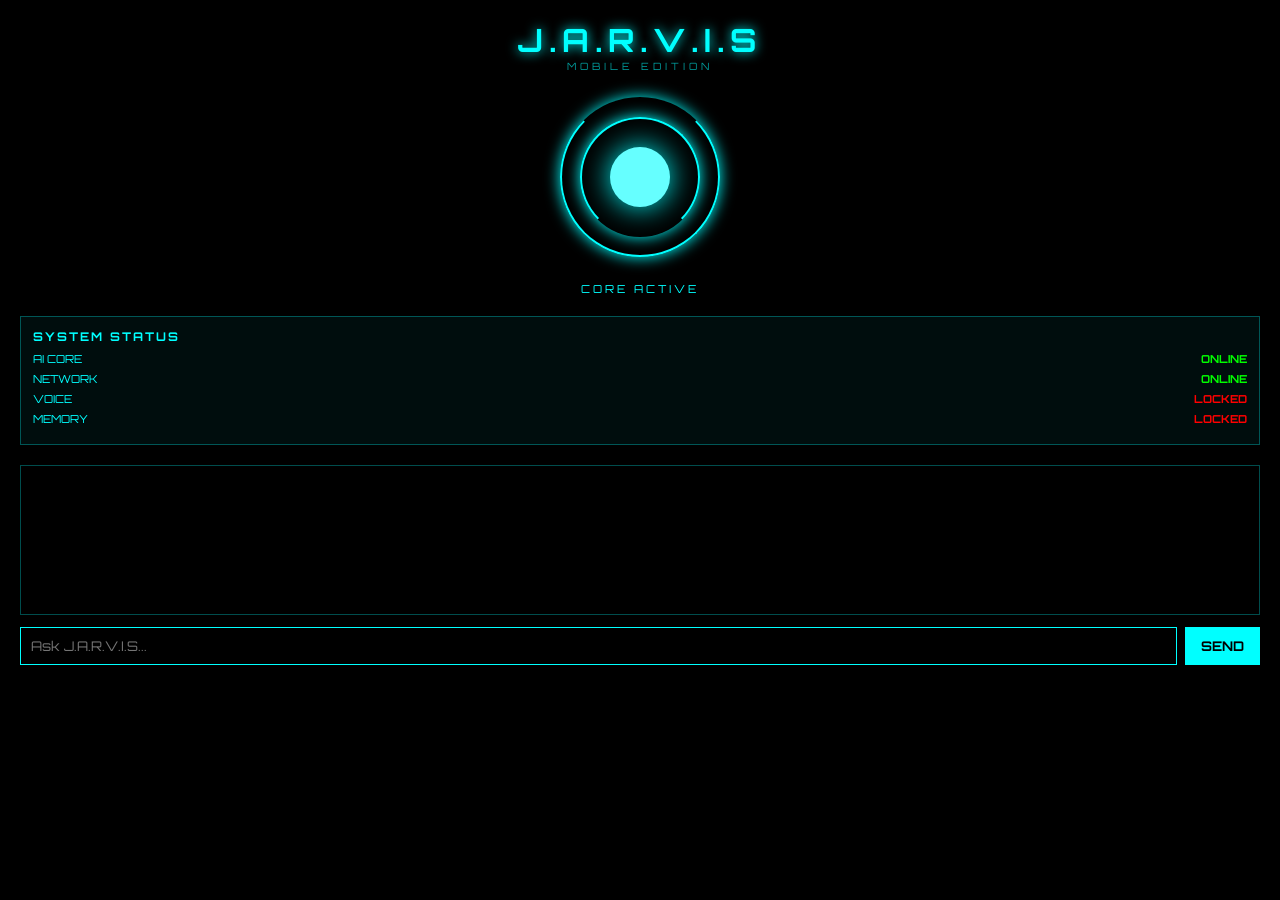
==== index.html @ afc0423c "Fix file paths and syntax errors for GitHub Pages deployment Co-authored-by: singaporexfreefire1-has" ====
<!DOCTYPE html>

<html>

<head>

<meta charset="UTF-8">

<meta name="viewport" content="width=device-width, initial-scale=1">

<title>J.A.R.V.I.S</title>

<link rel="stylesheet" href="style.css">

</head>

<body>

<header><h1>J.A.R.V.I.S</h1><p>MOBILE EDITION</p></header>

<div class="core">

<div class="ring r1"></div>

<div class="ring r2"></div>

<div class="center"></div>

</div>

<p class="core-text">CORE ACTIVE</p>

<div class="status">

<h2>SYSTEM STATUS</h2>

<div class="row"><span>AI CORE</span><b class="on"> ONLINE</b></div>

<div class="row"><span>NETWORK</span><b class="on"> ONLINE</b></div>

<div class="row"><span>VOICE</span><b class="off"> LOCKED</b></div>

<div class="row"><span>MEMORY</span><b class="off"> LOCKED</b></div>

</div>

<div class="chat" id="chat"></div>

<div class="input-area">

<input id="msg" placeholder="Ask J.A.R.V.I.S...">

<button id="send">SEND</button>

</div>

<script src="script.js"></script>

</body>

</html>
---- style.css ----
@import url('https://fonts.googleapis.com/css2?family=Orbitron:wght@400;700&display=swap');

* {
  margin: 0;
  padding: 0;
  box-sizing: border-box;
  font-family: 'Orbitron', sans-serif;
}

body {
  background: #000;
  color: #0ff;
  padding: 20px;
}

header {
  text-align: center;
}

header h1 {
  letter-spacing: 6px;
  text-shadow: 0 0 12px #0ff;
}

header p {
  font-size: 10px;
  letter-spacing: 4px;
  opacity: .6;
}

.core {
  position: relative;
  width: 160px;
  height: 160px;
  margin: 25px auto;
}

.ring {
  position: absolute;
  border: 2px solid #0ff;
  border-radius: 50%;
  box-shadow: 0 0 15px #0ff;
}

.r1 {
  inset: 0;
  border-top-color: transparent;
  animation: spin 3s linear infinite;
}

.r2 {
  inset: 20px;
  border-bottom-color: transparent;
  animation: spin 2s linear infinite reverse;
}

.center {
  position: absolute;
  inset: 50px;
  background: #6ff;
  border-radius: 50%;
  box-shadow: 0 0 30px #0ff;
  animation: pulse 1.5s infinite;
}

@keyframes spin {
  to { transform: rotate(360deg); }
}

@keyframes pulse {
  50% { opacity: .4; }
}

.core-text {
  text-align: center;
  font-size: 11px;
  letter-spacing: 3px;
}

.status {
  border: 1px solid rgba(0, 255, 255, 0.3);
  background: rgba(0, 255, 255, 0.05);
  padding: 12px;
  margin: 20px 0;
}

.status h2 {
  font-size: 12px;
  letter-spacing: 2px;
  margin-bottom: 8px;
}

.row {
  display: flex;
  justify-content: space-between;
  font-size: 11px;
  margin: 6px 0;
}

.on {
  color: #0f0;
}

.off {
  color: #f00;
}

.chat {
  border: 1px solid rgba(0, 255, 255, 0.3);
  height: 150px;
  overflow-y: auto;
  padding: 10px;
  font-size: 12px;
}

.msg {
  margin: 6px 0;
  padding: 6px;
  border-left: 2px solid #0ff;
  background: rgba(0, 255, 255, 0.08);
}

.msg.user {
  border-left-color: #fff;
}

.input-area {
  display: flex;
  gap: 8px;
  margin-top: 12px;
}

input {
  flex: 1;
  background: #000;
  border: 1px solid #0ff;
  color: #0ff;
  padding: 10px;
  outline: none;
}

button {
  background: #0ff;
  color: #000;
  border: none;
  padding: 10px 16px;
  font-weight: bold;
  cursor: pointer;
}
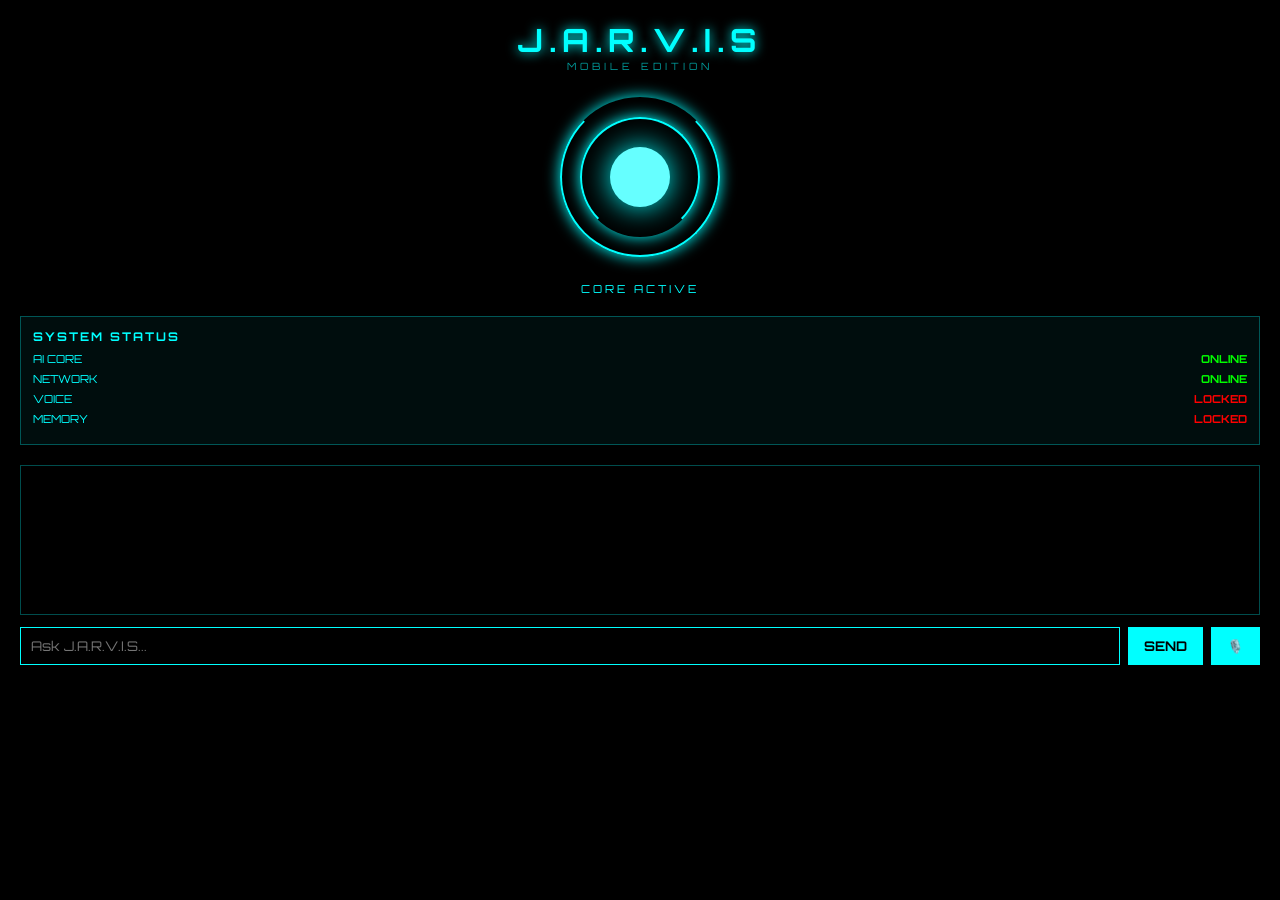
==== commit 30e8b044: "Add microphone button to input area" ====
--- a/index.html
+++ b/index.html
@@ -50,7 +50,7 @@
 
 <input id="msg" placeholder="Ask J.A.R.V.I.S...">
 
-<button id="send">SEND</button>
+<button id="send">SEND</button> <button id="mic-btn">🎙️</button>
 
 </div>
 
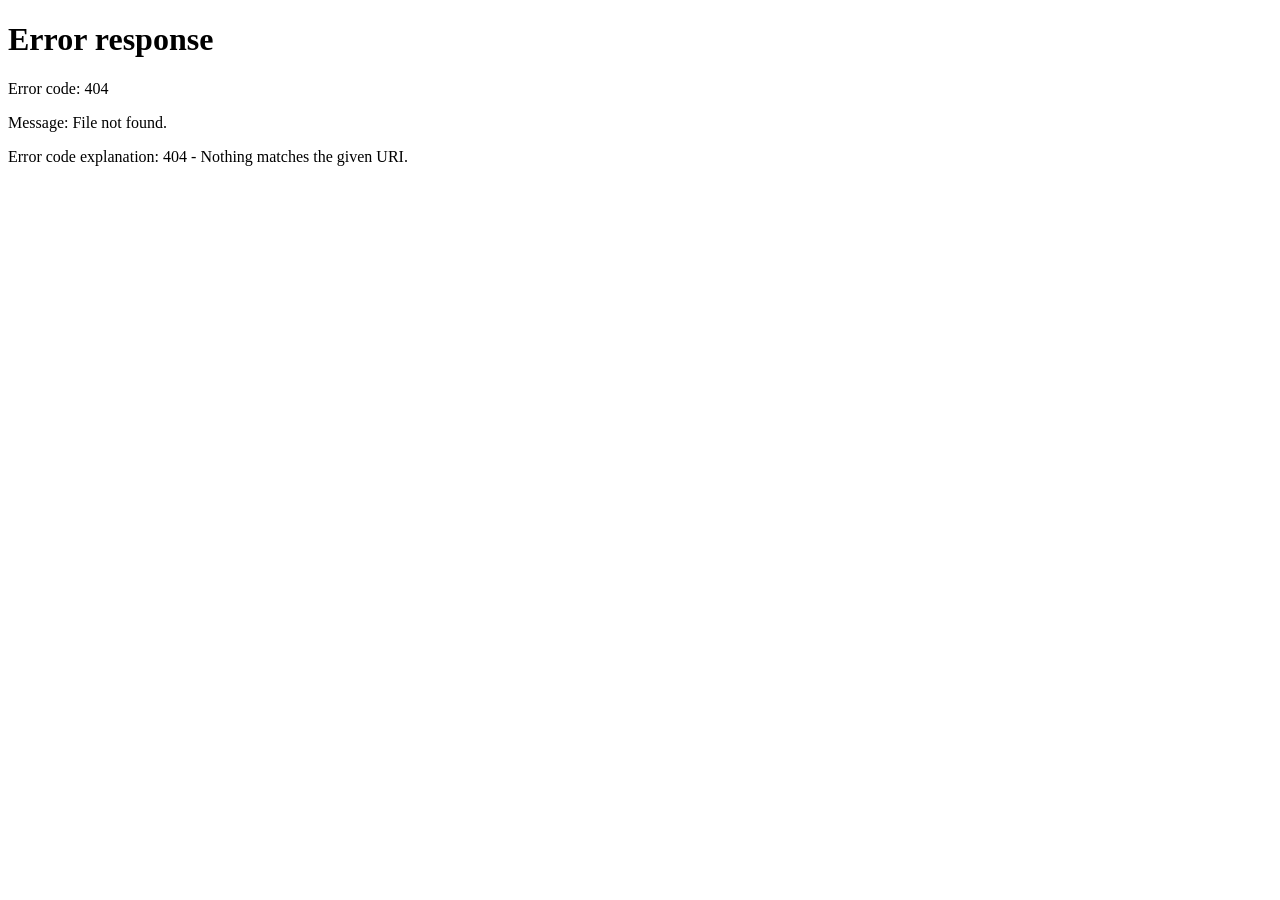
==== commit 3966aa01: "Update root redirect and frontied index.html Improve root index.html redirect for GitHub Pages and e" ====
--- a/index.html
+++ b/index.html
@@ -1,61 +1,18 @@
 <!DOCTYPE html>
-
-<html>
-
+<html lang="en">
 <head>
-
-<meta charset="UTF-8">
-
-<meta name="viewport" content="width=device-width, initial-scale=1">
-
-<title>J.A.R.V.I.S</title>
-
-<link rel="stylesheet" href="style.css">
-
+  <meta charset="UTF-8">
+  <script>
+    var path = window.location.pathname;
+    if (!path.endsWith('/')) {
+      path += '/';
+    }
+    window.location.replace(path + 'frontied/');
+  </script>
+  <meta http-equiv="refresh" content="0; url=./frontied/">
+  <title>J.A.R.V.I.S - Redirecting</title>
 </head>
-
 <body>
-
-<header><h1>J.A.R.V.I.S</h1><p>MOBILE EDITION</p></header>
-
-<div class="core">
-
-<div class="ring r1"></div>
-
-<div class="ring r2"></div>
-
-<div class="center"></div>
-
-</div>
-
-<p class="core-text">CORE ACTIVE</p>
-
-<div class="status">
-
-<h2>SYSTEM STATUS</h2>
-
-<div class="row"><span>AI CORE</span><b class="on"> ONLINE</b></div>
-
-<div class="row"><span>NETWORK</span><b class="on"> ONLINE</b></div>
-
-<div class="row"><span>VOICE</span><b class="off"> LOCKED</b></div>
-
-<div class="row"><span>MEMORY</span><b class="off"> LOCKED</b></div>
-
-</div>
-
-<div class="chat" id="chat"></div>
-
-<div class="input-area">
-
-<input id="msg" placeholder="Ask J.A.R.V.I.S...">
-
-<button id="send">SEND</button> <button id="mic-btn">🎙️</button>
-
-</div>
-
-<script src="script.js"></script>
-
+  <p>Redirecting to J.A.R.V.I.S... If you are not redirected automatically, <a href="./frontied/">click here</a>.</p>
 </body>
-
 </html>
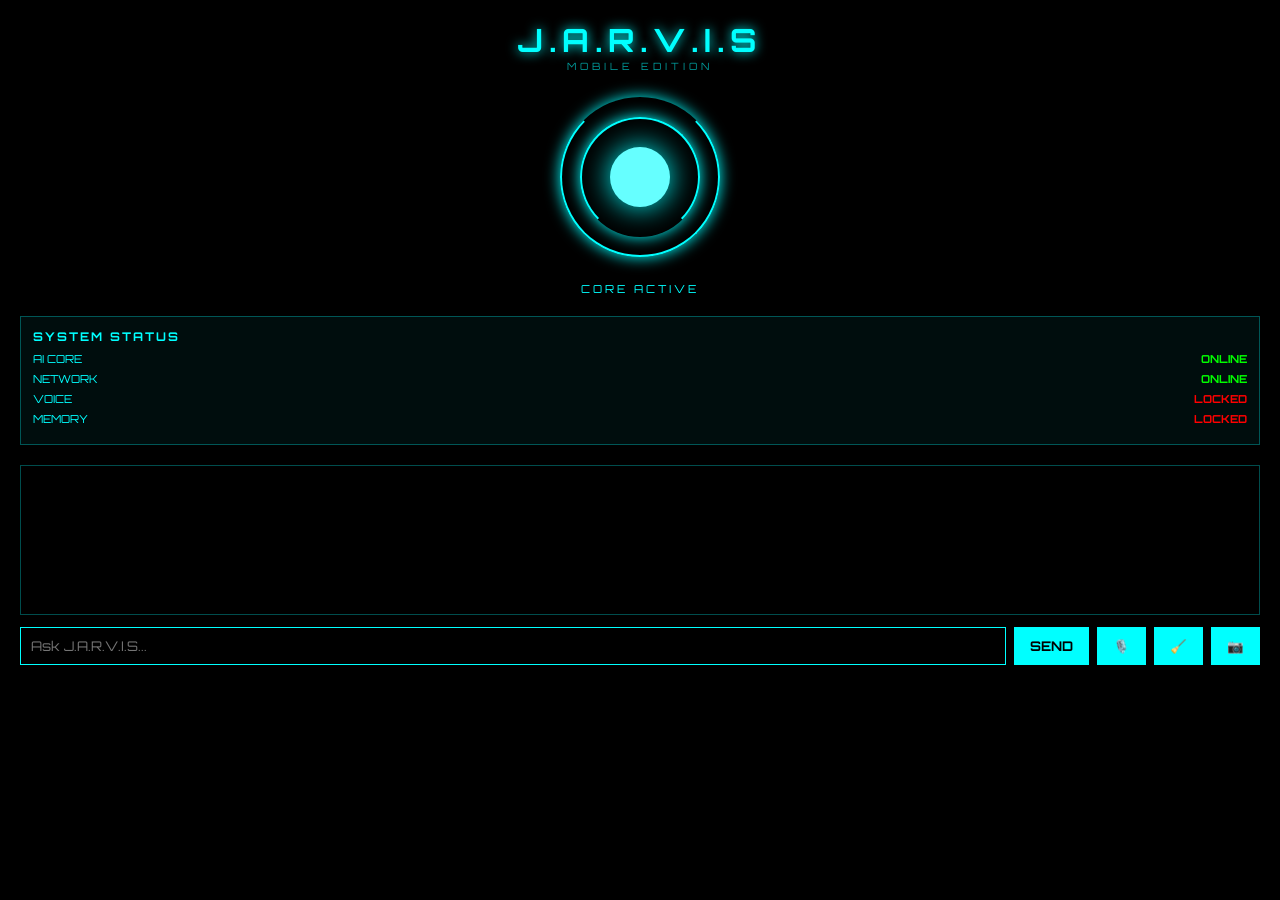
==== commit a30cc5ad: "Fix web app interface rendering on root and script syntax errors Co-authored-by: singaporexfreefire1" ====
--- a/index.html
+++ b/index.html
@@ -1,18 +1,42 @@
 <!DOCTYPE html>
-<html lang="en">
+<html>
 <head>
-  <meta charset="UTF-8">
-  <script>
-    var path = window.location.pathname;
-    if (!path.endsWith('/')) {
-      path += '/';
-    }
-    window.location.replace(path + 'frontied/');
-  </script>
-  <meta http-equiv="refresh" content="0; url=./frontied/">
-  <title>J.A.R.V.I.S - Redirecting</title>
+<meta charset="UTF-8">
+<meta name="viewport" content="width=device-width, initial-scale=1">
+<title>J.A.R.V.I.S</title>
+<link rel="stylesheet" href="style.css">
 </head>
 <body>
-  <p>Redirecting to J.A.R.V.I.S... If you are not redirected automatically, <a href="./frontied/">click here</a>.</p>
+
+<header><h1>J.A.R.V.I.S</h1><p>MOBILE EDITION</p></header>
+
+<div class="core">
+<div class="ring r1"></div>
+<div class="ring r2"></div>
+<div class="center"></div>
+</div>
+
+<p class="core-text">CORE ACTIVE</p>
+
+<div class="status">
+<h2>SYSTEM STATUS</h2>
+<div class="row"><span>AI CORE</span><b class="on"> ONLINE</b></div>
+<div class="row"><span>NETWORK</span><b class="on"> ONLINE</b></div>
+<div class="row"><span>VOICE</span><b class="off"> LOCKED</b></div>
+<div class="row"><span>MEMORY</span><b class="off"> LOCKED</b></div>
+</div>
+
+<div class="chat" id="chat"></div>
+
+<div class="input-area">
+<input id="msg" placeholder="Ask J.A.R.V.I.S...">
+<button id="send">SEND</button>
+<button id="mic-btn">🎙️</button>
+<button id="clear-btn">🧹</button>
+<button id="cam-btn">📷</button>
+<input type="file" id="img-input" accept="image/*" capture="environment" style="display:none">
+</div>
+
+<script src="script.js"></script>
 </body>
 </html>
--- a/style.css
+++ b/style.css
@@ -0,0 +1,149 @@
+@import url('https://fonts.googleapis.com/css2?family=Orbitron:wght@400;700&display=swap');
+
+* {
+  margin: 0;
+  padding: 0;
+  box-sizing: border-box;
+  font-family: 'Orbitron', sans-serif;
+}
+
+body {
+  background: #000;
+  color: #0ff;
+  padding: 20px;
+}
+
+header {
+  text-align: center;
+}
+
+header h1 {
+  letter-spacing: 6px;
+  text-shadow: 0 0 12px #0ff;
+}
+
+header p {
+  font-size: 10px;
+  letter-spacing: 4px;
+  opacity: .6;
+}
+
+.core {
+  position: relative;
+  width: 160px;
+  height: 160px;
+  margin: 25px auto;
+}
+
+.ring {
+  position: absolute;
+  border: 2px solid #0ff;
+  border-radius: 50%;
+  box-shadow: 0 0 15px #0ff;
+}
+
+.r1 {
+  inset: 0;
+  border-top-color: transparent;
+  animation: spin 3s linear infinite;
+}
+
+.r2 {
+  inset: 20px;
+  border-bottom-color: transparent;
+  animation: spin 2s linear infinite reverse;
+}
+
+.center {
+  position: absolute;
+  inset: 50px;
+  background: #6ff;
+  border-radius: 50%;
+  box-shadow: 0 0 30px #0ff;
+  animation: pulse 1.5s infinite;
+}
+
+@keyframes spin {
+  to { transform: rotate(360deg); }
+}
+
+@keyframes pulse {
+  50% { opacity: .4; }
+}
+
+.core-text {
+  text-align: center;
+  font-size: 11px;
+  letter-spacing: 3px;
+}
+
+.status {
+  border: 1px solid rgba(0, 255, 255, 0.3);
+  background: rgba(0, 255, 255, 0.05);
+  padding: 12px;
+  margin: 20px 0;
+}
+
+.status h2 {
+  font-size: 12px;
+  letter-spacing: 2px;
+  margin-bottom: 8px;
+}
+
+.row {
+  display: flex;
+  justify-content: space-between;
+  font-size: 11px;
+  margin: 6px 0;
+}
+
+.on {
+  color: #0f0;
+}
+
+.off {
+  color: #f00;
+}
+
+.chat {
+  border: 1px solid rgba(0, 255, 255, 0.3);
+  height: 150px;
+  overflow-y: auto;
+  padding: 10px;
+  font-size: 12px;
+}
+
+.msg {
+  margin: 6px 0;
+  padding: 6px;
+  border-left: 2px solid #0ff;
+  background: rgba(0, 255, 255, 0.08);
+}
+
+.msg.user {
+  border-left-color: #fff;
+}
+
+.input-area {
+  display: flex;
+  gap: 8px;
+  margin-top: 12px;
+}
+
+input {
+  flex: 1;
+  background: #000;
+  border: 1px solid #0ff;
+  color: #0ff;
+  padding: 10px;
+  outline: none;
+}
+
+button {
+  background: #0ff;
+  color: #000;
+  border: none;
+  padding: 10px 16px;
+  font-weight: bold;
+  cursor: pointer;
+}
